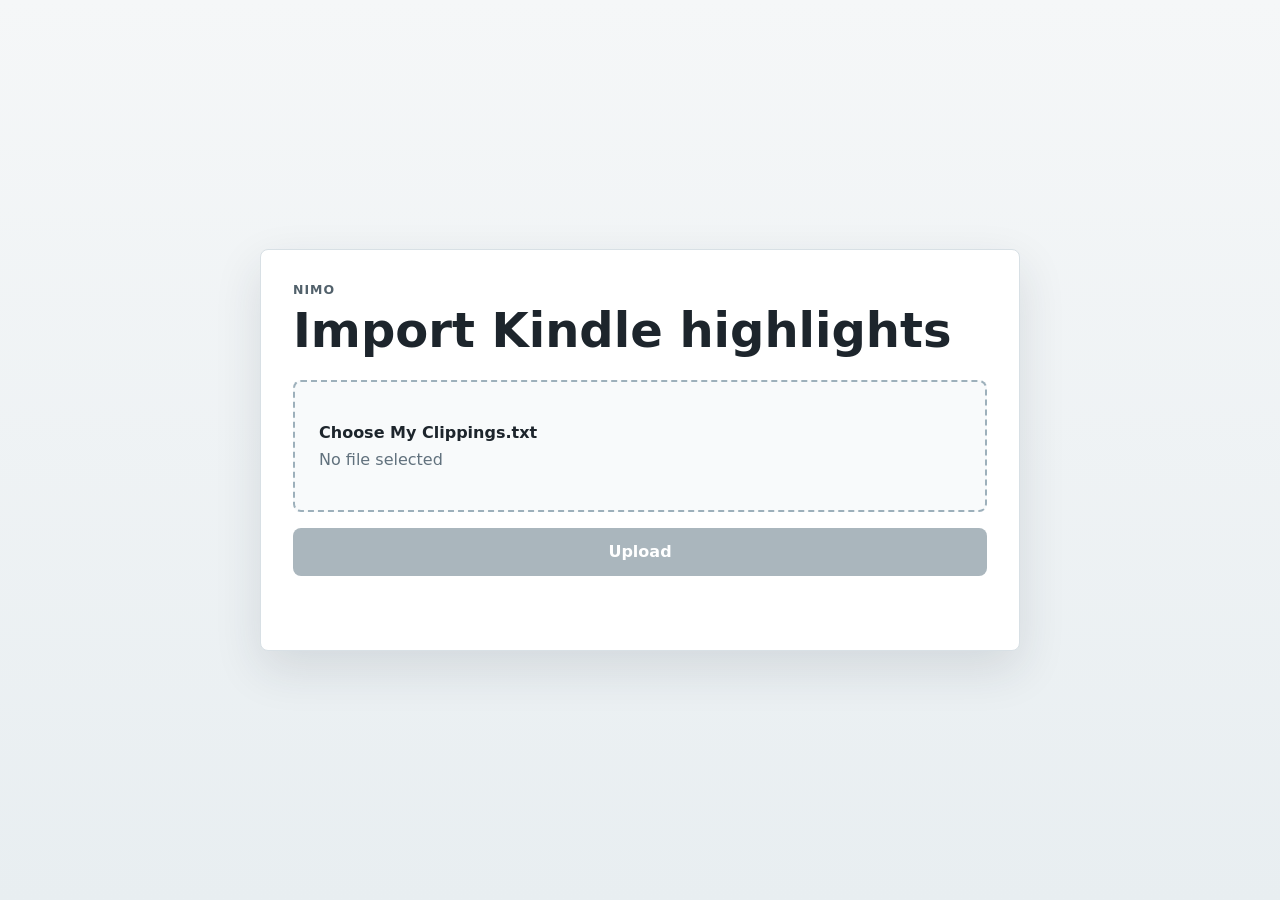
==== static/index.html @ 8ee84421 "initial commit" ====
<!doctype html>
<html lang="en">
<head>
  <meta charset="utf-8">
  <meta name="viewport" content="width=device-width, initial-scale=1">
  <title>Nimo Import</title>
  <link rel="stylesheet" href="/static/styles.css">
</head>
<body>
  <main class="shell">
    <section class="panel" aria-labelledby="page-title">
      <div class="header">
        <p class="eyebrow">Nimo</p>
        <h1 id="page-title">Import Kindle highlights</h1>
      </div>

      <form id="import-form" class="upload-form">
        <label class="file-picker" for="file-input">
          <span class="file-picker__title">Choose My Clippings.txt</span>
          <span id="file-name" class="file-picker__meta">No file selected</span>
        </label>
        <input id="file-input" name="file" type="file" accept=".txt,text/plain" required>

        <button id="submit-button" type="submit" disabled>Upload</button>
      </form>

      <p id="status" class="status" role="status" aria-live="polite"></p>

      <section id="result" class="result" hidden>
        <div class="result__meta">
          <span id="result-filename"></span>
          <span id="result-count"></span>
        </div>
        <p id="result-summary" class="result__summary"></p>
        <div id="highlight-list" class="highlight-list"></div>
      </section>
    </section>
  </main>

  <script>
    const form = document.querySelector('#import-form');
    const fileInput = document.querySelector('#file-input');
    const fileName = document.querySelector('#file-name');
    const submitButton = document.querySelector('#submit-button');
    const statusText = document.querySelector('#status');
    const result = document.querySelector('#result');
    const resultFilename = document.querySelector('#result-filename');
    const resultCount = document.querySelector('#result-count');
    const resultSummary = document.querySelector('#result-summary');
    const highlightList = document.querySelector('#highlight-list');

    fileInput.addEventListener('change', () => {
      const file = fileInput.files[0];
      fileName.textContent = file ? file.name : 'No file selected';
      submitButton.disabled = !file;
      statusText.textContent = '';
      result.hidden = true;
      resultSummary.textContent = '';
      highlightList.replaceChildren();
    });

    form.addEventListener('submit', async (event) => {
      event.preventDefault();

      const file = fileInput.files[0];
      if (!file) {
        statusText.textContent = 'Choose a Kindle clippings text file first.';
        return;
      }

      const formData = new FormData();
      formData.append('file', file);

      submitButton.disabled = true;
      submitButton.textContent = 'Uploading...';
      statusText.textContent = 'Parsing and saving highlights...';
      result.hidden = true;
      resultSummary.textContent = '';
      highlightList.replaceChildren();

      try {
        const response = await fetch('/api/import', {
          method: 'POST',
          body: formData,
        });
        const payload = await response.json();

        if (!response.ok) {
          throw new Error(payload.detail || 'Upload failed.');
        }

        resultFilename.textContent = payload.filename;
        resultCount.textContent = `${payload.imported_count} new, ${payload.skipped_count} skipped`;
        resultSummary.textContent = `${payload.count} parsed from ${payload.filename}. Duplicate highlights are left unchanged in the database.`;

        payload.highlights.forEach((item) => {
          const article = document.createElement('article');
          article.className = 'highlight-card';

          const title = document.createElement('h2');
          title.textContent = item.book_name;

          const author = document.createElement('p');
          author.className = 'highlight-card__author';
          author.textContent = item.author || 'Unknown author';

          const quote = document.createElement('p');
          quote.className = 'highlight-card__text';
          quote.textContent = item.highlight;

          article.append(title, author, quote);
          highlightList.append(article);
        });

        result.hidden = false;
        statusText.textContent = 'Highlights saved successfully.';
      } catch (error) {
        statusText.textContent = error.message;
      } finally {
        submitButton.disabled = false;
        submitButton.textContent = 'Upload';
      }
    });
  </script>
</body>
</html>
---- static/styles.css ----
:root {
  color-scheme: light;
  font-family: Inter, ui-sans-serif, system-ui, -apple-system, BlinkMacSystemFont, "Segoe UI", sans-serif;
  background: #f5f7f8;
  color: #1d252c;
}

* {
  box-sizing: border-box;
}

body {
  margin: 0;
  min-height: 100vh;
  background: linear-gradient(180deg, #f5f7f8 0%, #e8eef1 100%);
}

.shell {
  display: grid;
  min-height: 100vh;
  place-items: center;
  padding: 32px 16px;
}

.panel {
  width: min(100%, 760px);
  padding: 32px;
  border: 1px solid #d8e0e5;
  border-radius: 8px;
  background: #ffffff;
  box-shadow: 0 18px 48px rgba(31, 45, 56, 0.12);
}

.header {
  margin-bottom: 24px;
}

.eyebrow {
  margin: 0 0 8px;
  color: #52616b;
  font-size: 0.78rem;
  font-weight: 700;
  letter-spacing: 0.08em;
  text-transform: uppercase;
}

h1 {
  margin: 0;
  font-size: clamp(2rem, 5vw, 3rem);
  line-height: 1.05;
  letter-spacing: 0;
}

.upload-form {
  display: grid;
  gap: 16px;
}

.file-picker {
  display: grid;
  gap: 8px;
  min-height: 132px;
  align-content: center;
  padding: 24px;
  border: 2px dashed #9db0bb;
  border-radius: 8px;
  background: #f8fafb;
  cursor: pointer;
  transition: border-color 160ms ease, background 160ms ease;
}

.file-picker:hover,
.file-picker:focus-within {
  border-color: #2d6cdf;
  background: #f2f6fd;
}

.file-picker__title {
  font-size: 1rem;
  font-weight: 700;
}

.file-picker__meta {
  color: #61717d;
  overflow-wrap: anywhere;
}

input[type="file"] {
  position: absolute;
  inline-size: 1px;
  block-size: 1px;
  opacity: 0;
  pointer-events: none;
}

button {
  min-height: 48px;
  border: 0;
  border-radius: 8px;
  background: #1f6f5f;
  color: #ffffff;
  font: inherit;
  font-weight: 700;
  cursor: pointer;
  transition: background 160ms ease, transform 160ms ease;
}

button:hover:not(:disabled) {
  background: #18584c;
  transform: translateY(-1px);
}

button:disabled {
  background: #aab6bd;
  cursor: not-allowed;
}

.status {
  min-height: 24px;
  margin: 18px 0 0;
  color: #52616b;
}

.result {
  margin-top: 20px;
  border: 1px solid #d8e0e5;
  border-radius: 8px;
  overflow: hidden;
}

.result__meta {
  display: flex;
  justify-content: space-between;
  gap: 16px;
  padding: 12px 16px;
  background: #eef3f5;
  color: #40505a;
  font-size: 0.9rem;
  font-weight: 700;
}

.result__summary {
  margin: 0;
  padding: 14px 16px 0;
  color: #52616b;
  font-size: 0.92rem;
  line-height: 1.45;
}

.highlight-list {
  display: grid;
  gap: 12px;
  max-height: 520px;
  padding: 16px;
  overflow: auto;
  background: #fbfcfd;
}

.highlight-card {
  display: grid;
  gap: 8px;
  padding: 16px;
  border: 1px solid #d8e0e5;
  border-radius: 8px;
  background: #ffffff;
}

.highlight-card h2 {
  margin: 0;
  color: #1d252c;
  font-size: 1rem;
  line-height: 1.35;
  letter-spacing: 0;
}

.highlight-card__author {
  margin: 0;
  color: #61717d;
  font-size: 0.9rem;
  font-weight: 700;
}

.highlight-card__text {
  margin: 0;
  color: #28343c;
  font-size: 0.98rem;
  line-height: 1.55;
  white-space: pre-wrap;
  overflow-wrap: anywhere;
}

@media (max-width: 520px) {
  .panel {
    padding: 24px;
  }

  .result__meta {
    display: grid;
  }
}
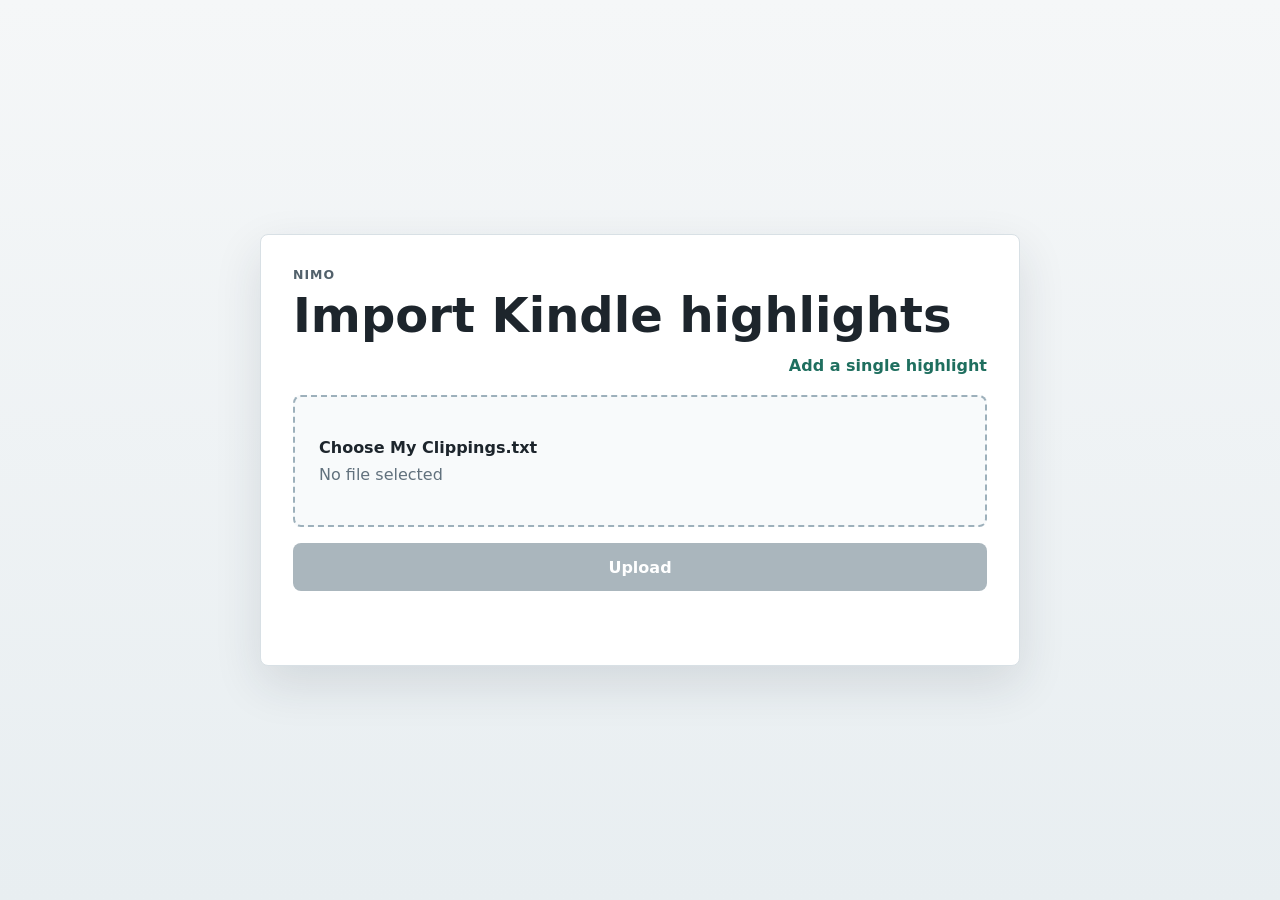
==== commit 3de4eac5: "Add docker compose and manual adding of highlight" ====
--- a/static/index.html
+++ b/static/index.html
@@ -13,6 +13,10 @@
         <p class="eyebrow">Nimo</p>
         <h1 id="page-title">Import Kindle highlights</h1>
       </div>
+
+      <nav class="page-actions" aria-label="Import options">
+        <a class="text-link" href="/upload.html">Add a single highlight</a>
+      </nav>
 
       <form id="import-form" class="upload-form">
         <label class="file-picker" for="file-input">
--- a/static/styles.css
+++ b/static/styles.css
@@ -198,3 +198,60 @@
     display: grid;
   }
 }
+
+.page-actions {
+  display: flex;
+  justify-content: flex-end;
+  margin: -8px 0 20px;
+}
+
+.text-link {
+  color: #1f6f5f;
+  font-weight: 700;
+  text-decoration: none;
+}
+
+.text-link:hover {
+  text-decoration: underline;
+}
+
+.manual-form {
+  display: grid;
+  gap: 16px;
+}
+
+.field {
+  display: grid;
+  gap: 8px;
+  color: #40505a;
+  font-size: 0.92rem;
+  font-weight: 700;
+}
+
+.field input,
+.field textarea {
+  width: 100%;
+  border: 1px solid #cbd6dc;
+  border-radius: 8px;
+  background: #ffffff;
+  color: #1d252c;
+  font: inherit;
+  font-weight: 400;
+}
+
+.field input {
+  min-height: 44px;
+  padding: 10px 12px;
+}
+
+.field textarea {
+  min-height: 180px;
+  padding: 12px;
+  resize: vertical;
+}
+
+.field input:focus,
+.field textarea:focus {
+  border-color: #2d6cdf;
+  outline: 3px solid rgba(45, 108, 223, 0.14);
+}
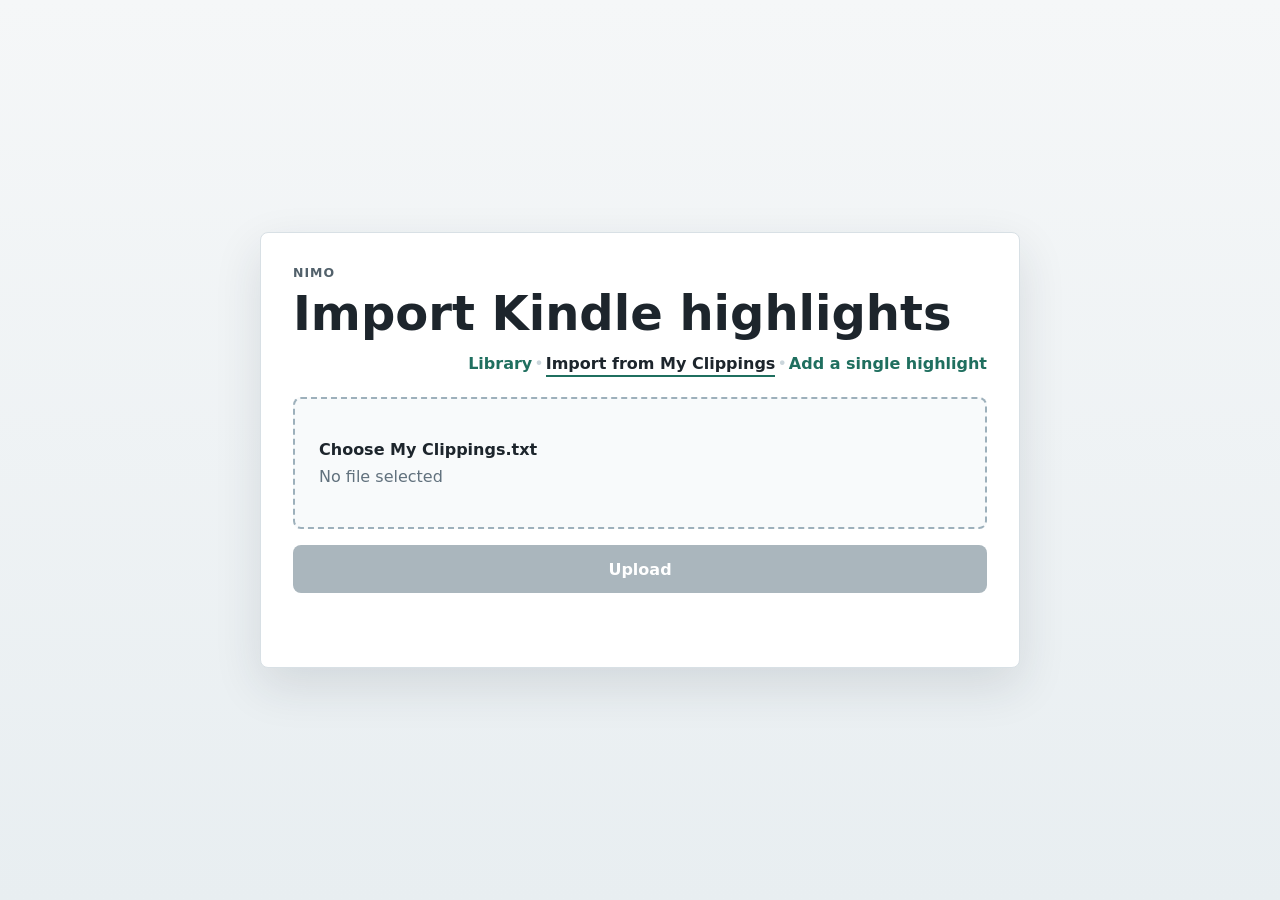
==== commit 7090396b: "Add highlights library UI, Firefox sync extension, and AGENTS.md - Add AGENTS.md with guidelines and" ====
--- a/static/index.html
+++ b/static/index.html
@@ -14,7 +14,11 @@
         <h1 id="page-title">Import Kindle highlights</h1>
       </div>
 
-      <nav class="page-actions" aria-label="Import options">
+      <nav class="page-actions" aria-label="Navigation">
+        <a class="text-link" href="/library">Library</a>
+        <span class="nav-separator">•</span>
+        <a class="text-link is-active" href="/">Import from My Clippings</a>
+        <span class="nav-separator">•</span>
         <a class="text-link" href="/upload.html">Add a single highlight</a>
       </nav>
 
--- a/static/styles.css
+++ b/static/styles.css
@@ -255,3 +255,244 @@
   border-color: #2d6cdf;
   outline: 3px solid rgba(45, 108, 223, 0.14);
 }
+
+.panel--wide {
+  width: min(100%, 880px);
+}
+
+.nav-separator {
+  color: #cbd6dc;
+  user-select: none;
+  margin: 0 2px;
+}
+
+.text-link.is-active {
+  color: #1d252c;
+  border-bottom: 2px solid #1f6f5f;
+  padding-bottom: 2px;
+}
+
+.library-toolbar {
+  display: grid;
+  grid-template-columns: 1fr auto;
+  gap: 12px;
+  margin-bottom: 16px;
+}
+
+@media (max-width: 640px) {
+  .library-toolbar {
+    grid-template-columns: 1fr;
+  }
+}
+
+.search-box {
+  position: relative;
+  display: flex;
+  align-items: center;
+}
+
+.search-box input {
+  width: 100%;
+  min-height: 44px;
+  padding: 10px 12px 10px 38px;
+  border: 1px solid #cbd6dc;
+  border-radius: 8px;
+  font: inherit;
+  font-size: 0.95rem;
+  background: #ffffff;
+  color: #1d252c;
+}
+
+.search-box input:focus {
+  border-color: #2d6cdf;
+  outline: 3px solid rgba(45, 108, 223, 0.14);
+}
+
+.search-box svg {
+  position: absolute;
+  left: 12px;
+  width: 16px;
+  height: 16px;
+  fill: none;
+  stroke: #8c9ba5;
+  stroke-width: 2;
+  stroke-linecap: round;
+  stroke-linejoin: round;
+  pointer-events: none;
+}
+
+.filter-select {
+  min-height: 44px;
+  padding: 10px 14px;
+  border: 1px solid #cbd6dc;
+  border-radius: 8px;
+  font: inherit;
+  font-size: 0.92rem;
+  background: #ffffff;
+  color: #1d252c;
+  max-width: 320px;
+  text-overflow: ellipsis;
+  cursor: pointer;
+}
+
+.filter-select:focus {
+  border-color: #2d6cdf;
+  outline: 3px solid rgba(45, 108, 223, 0.14);
+}
+
+.library-stats-bar {
+  display: flex;
+  justify-content: space-between;
+  align-items: center;
+  flex-wrap: wrap;
+  gap: 8px;
+  padding: 10px 14px;
+  background: #f0f4f6;
+  border-radius: 6px;
+  margin-bottom: 16px;
+  font-size: 0.88rem;
+  color: #52616b;
+}
+
+.library-stats-bar strong {
+  color: #1d252c;
+}
+
+.highlight-card__actions {
+  display: flex;
+  justify-content: flex-end;
+  align-items: center;
+  gap: 8px;
+  margin-top: 6px;
+  padding-top: 10px;
+  border-top: 1px solid #f0f4f6;
+}
+
+.action-btn {
+  display: inline-flex;
+  align-items: center;
+  gap: 5px;
+  min-height: 32px;
+  padding: 4px 10px;
+  border: 1px solid #cbd6dc;
+  border-radius: 6px;
+  background: #ffffff;
+  color: #52616b;
+  font-size: 0.82rem;
+  font-weight: 600;
+  cursor: pointer;
+  transition: all 140ms ease;
+}
+
+.action-btn:hover {
+  background: #f8fafb;
+  color: #1d252c;
+  border-color: #9db0bb;
+  transform: none;
+}
+
+.action-btn--delete:hover {
+  background: #fdf2f2;
+  color: #c53030;
+  border-color: #fca5a5;
+}
+
+.pagination-container {
+  display: flex;
+  justify-content: space-between;
+  align-items: center;
+  flex-wrap: wrap;
+  gap: 12px;
+  margin-top: 20px;
+  padding-top: 16px;
+  border-top: 1px solid #e8eef1;
+  font-size: 0.9rem;
+  color: #61717d;
+}
+
+.pagination-buttons {
+  display: flex;
+  gap: 8px;
+}
+
+.page-btn {
+  min-height: 36px;
+  padding: 6px 14px;
+  border: 1px solid #cbd6dc;
+  border-radius: 6px;
+  background: #ffffff;
+  color: #1d252c;
+  font-size: 0.88rem;
+  font-weight: 600;
+  cursor: pointer;
+  transition: background 140ms ease;
+}
+
+.page-btn:hover:not(:disabled) {
+  background: #eef3f5;
+  transform: none;
+}
+
+.page-btn:disabled {
+  background: #f5f7f8;
+  color: #aab6bd;
+  border-color: #e2e8ec;
+  cursor: not-allowed;
+}
+
+.empty-state {
+  display: grid;
+  gap: 12px;
+  text-align: center;
+  padding: 48px 24px;
+  background: #fbfcfd;
+  border: 1px dashed #cbd6dc;
+  border-radius: 8px;
+  color: #52616b;
+}
+
+.empty-state__icon {
+  font-size: 2.4rem;
+  margin-bottom: 2px;
+}
+
+.empty-state__title {
+  margin: 0;
+  font-size: 1.15rem;
+  font-weight: 700;
+  color: #1d252c;
+}
+
+.empty-state__desc {
+  margin: 0;
+  font-size: 0.92rem;
+  color: #61717d;
+}
+
+.empty-state__actions {
+  display: flex;
+  justify-content: center;
+  gap: 12px;
+  margin-top: 8px;
+}
+
+.btn-outline {
+  display: inline-flex;
+  align-items: center;
+  min-height: 38px;
+  padding: 8px 16px;
+  border: 1px solid #1f6f5f;
+  border-radius: 6px;
+  color: #1f6f5f;
+  background: transparent;
+  font-weight: 600;
+  text-decoration: none;
+  font-size: 0.9rem;
+  transition: all 140ms ease;
+}
+
+.btn-outline:hover {
+  background: #1f6f5f;
+  color: #ffffff;
+}
+
